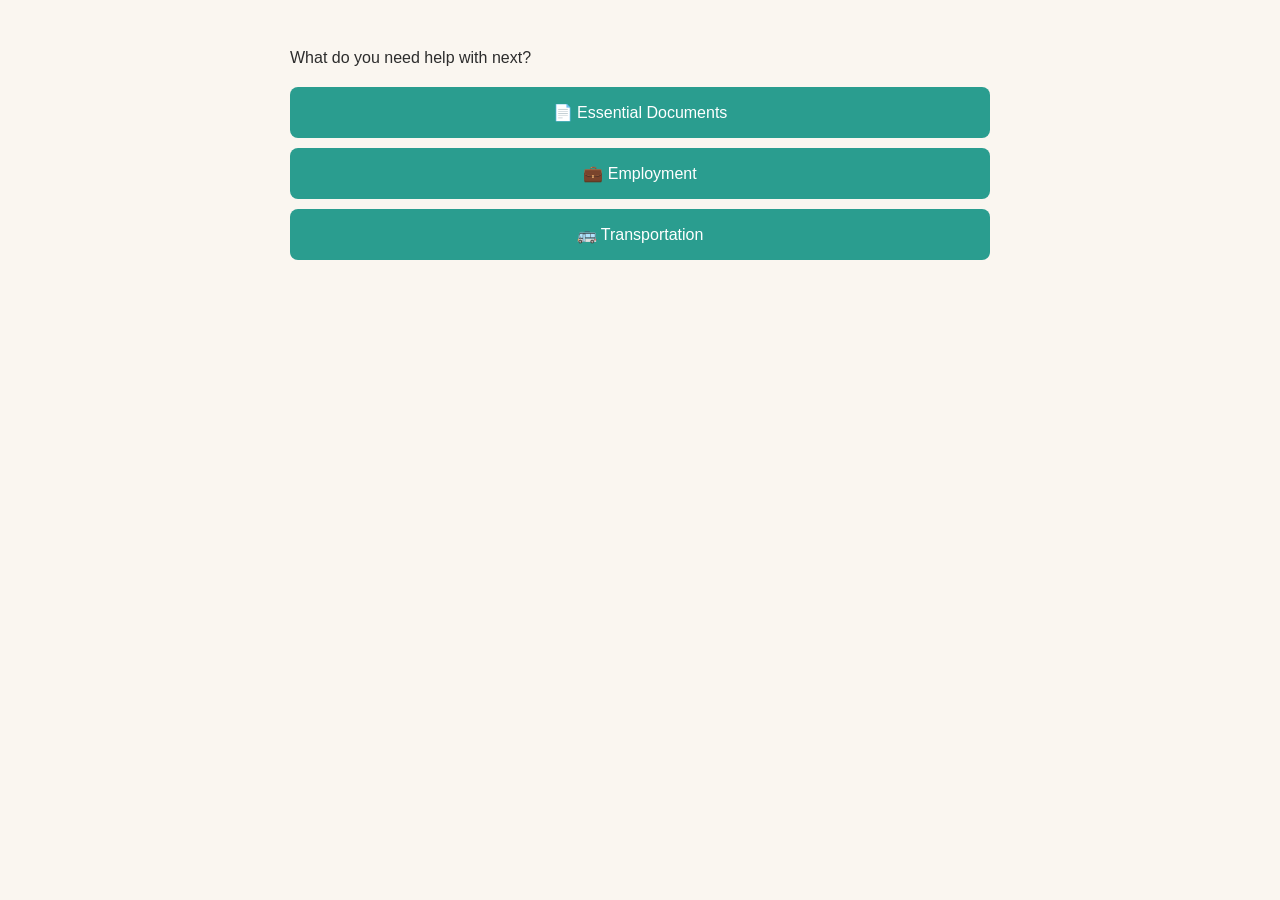
==== next.html @ a71634ce "Add next.html with 3 need options" ====
<!DOCTYPE html>
<html lang="en">
  <head>
    <meta charset="UTF-8" />
    <meta name="viewport" content="width=device-width, initial-scale=1.0" />
    <title>NEXT</title>
    <link rel="stylesheet" href="style.css" />
  </head>
  <body>
    <div id="welcome">
      <p>What do you need help with next?</p>
      <button onclick="showGuide('documents')">📄 Essential Documents</button>
      <button onclick="showGuide('employment')">💼 Employment</button>
      <button onclick="showGuide('transportation')">🚌 Transportation</button>
    </div>
    <div id="documents" class="guide">
      <h2>📄 Essential Documents</h2>
      <p>You do not need to gather everything at once. Start with what you need most urgently.</p>
      <h3>1. Birth Certificate</h3>
      <p>You may need a certified copy for identification, benefits, employment paperwork, or replacing other documents.</p>
      <h3>2. State ID or Driver's License</h3>
      <p>A current photo ID is often needed for employment, housing, banking, healthcare, and many everyday tasks.</p>
      <h3>3. Social Security Card</h3>
      <p>You may need your card or Social Security number for employment and other applications.</p>
      <h3>4. Diploma, GED, or Education Records</h3>
      <p>Gather proof of your highest level of education, including any vocational training or certificates earned while incarcerated.</p>
      <h3>5. Release Documents</h3>
      <p>Keep your release paperwork and any documents you received when you came home together in one safe place.</p>
      <h3>6. Supervision Information</h3>
      <p>If applicable, save your officer's name, phone number, office address, reporting instructions, and next appointment somewhere easy to find.</p>
      <h3>7. Health Insurance Information</h3>
      <p>Keep your insurance card, member information, or other healthcare coverage details accessible.</p>
      <p><strong>Your next step:</strong> Look through this list. What do you already have? What are you missing? Start with the missing document you need most urgently.</p>
      <button onclick="showWelcome()">← Choose another need</button>
    </div>
    <div id="employment" class="guide">
      <h2>💼 Employment</h2>
      <p>You do not have to have everything figured out today. Start with what you already have.</p>
      <h3>1. Work Experience</h3>
      <p>Write down your previous jobs, work assignments completed while incarcerated, volunteer experience, and any other responsibilities that demonstrate your skills and reliability.</p>
      <h3>2. Skills, Training, and Certifications</h3>
      <p>List skills you already have — including certifications, vocational training, technical skills, and skills gained through lived experience.</p>
      <h3>3. Resume</h3>
      <p>Turn your experience into a clear resume focused on what you can contribute. If you need help, many reentry and workforce programs offer free resume assistance.</p>
      <h3>4. References</h3>
      <p>Identify people who can speak to your character and work ethic. This could include former employers, teachers, mentors, program staff, or community members.</p>
      <h3>5. Cover Letters</h3>
      <p>A short cover letter can help you introduce yourself and explain why you are a strong candidate before an employer meets you.</p>
      <h3>6. Know Your Story</h3>
      <p>Think about how you want to talk about your background if an employer asks. Practice telling your story until you feel comfortable with it. You do not need to share every detail — prepare a brief, honest answer that takes responsibility, shows your growth, and brings the conversation back to who you are today and what you can contribute.</p>
      <p><strong>Your next step:</strong> Look through this list and choose the one thing that is keeping you from moving forward. Start there. You do not have to complete everything today.</p>
      <button onclick="showWelcome()">← Choose another need</button>
    </div>
    <div id="transportation" class="guide">
      <h2>🚌 Transportation</h2>
      <p>Reliable transportation is one of the most practical things you can plan for. Start by understanding your options.</p>
      <h3>1. Public Transportation</h3>
      <p>Find out what bus, light rail, or other public transit is available where you live. Learn how to plan a route, check schedules, pay fares, and identify the stops closest to home, work, and important appointments.</p>
      <h3>2. Rides When You Need Them</h3>
      <p>Identify options for trips that public transportation cannot cover or when timing is critical. These might include Uber, Lyft, taxis, or rides from trusted family and friends.</p>
      <h3>3. Walking and Biking</h3>
      <p>Consider what is realistically within walking or biking distance. Think about the route, weather, safety, and how long the trip will take.</p>
      <h3>4. Transportation Assistance</h3>
      <p>Some workforce and reentry programs may help with transportation costs, bus passes, or other support. Ask employment programs, reentry organizations, and community resource providers what assistance is currently available.</p>
      <h3>5. Have a Backup Plan</h3>
      <p>Think about what you will do if your usual transportation falls through. Save important phone numbers and know your second option before you need it.</p>
      <h3>6. Know Your Regular Routes</h3>
      <p>Identify the places you need to reach most often — work, appointments, healthcare, grocery stores, or family. Learn the route and travel time before an important day whenever possible.</p>
      <p><strong>Your next step:</strong> Choose the place you most need to reach this week. Find your first transportation option and one backup option.</p>
      <button onclick="showWelcome()">← Choose another need</button>
    </div>
    <script src="script.js"></script>
  </body>
</html>
---- style.css ----
body {
  font-family: Arial, sans-serif;
  max-width: 700px;
  margin: 0 auto;
  padding: 40px 20px;
  background-color: #FAF6F0;
  color: #2C2C2C;
}
h1 {
  font-size: 3rem;
  letter-spacing: 8px;
  margin-bottom: 5px;
  color: #2A9D8F;
}
h2 {
  font-size: 1.6rem;
  margin-bottom: 10px;
  color: #2A9D8F;
}
h3 {
  margin-top: 20px;
  margin-bottom: 4px;
  color: #21867A;
}
p {
  line-height: 1.7;
  margin-top: 4px;
}
button {
  display: block;
  width: 100%;
  padding: 16px;
  margin: 10px 0;
  font-size: 1rem;
  background-color: #2A9D8F;
  color: white;
  border: none;
  border-radius: 8px;
  cursor: pointer;
}
button:hover {
  background-color: #21867A;
}
.guide {
  display: none;
}
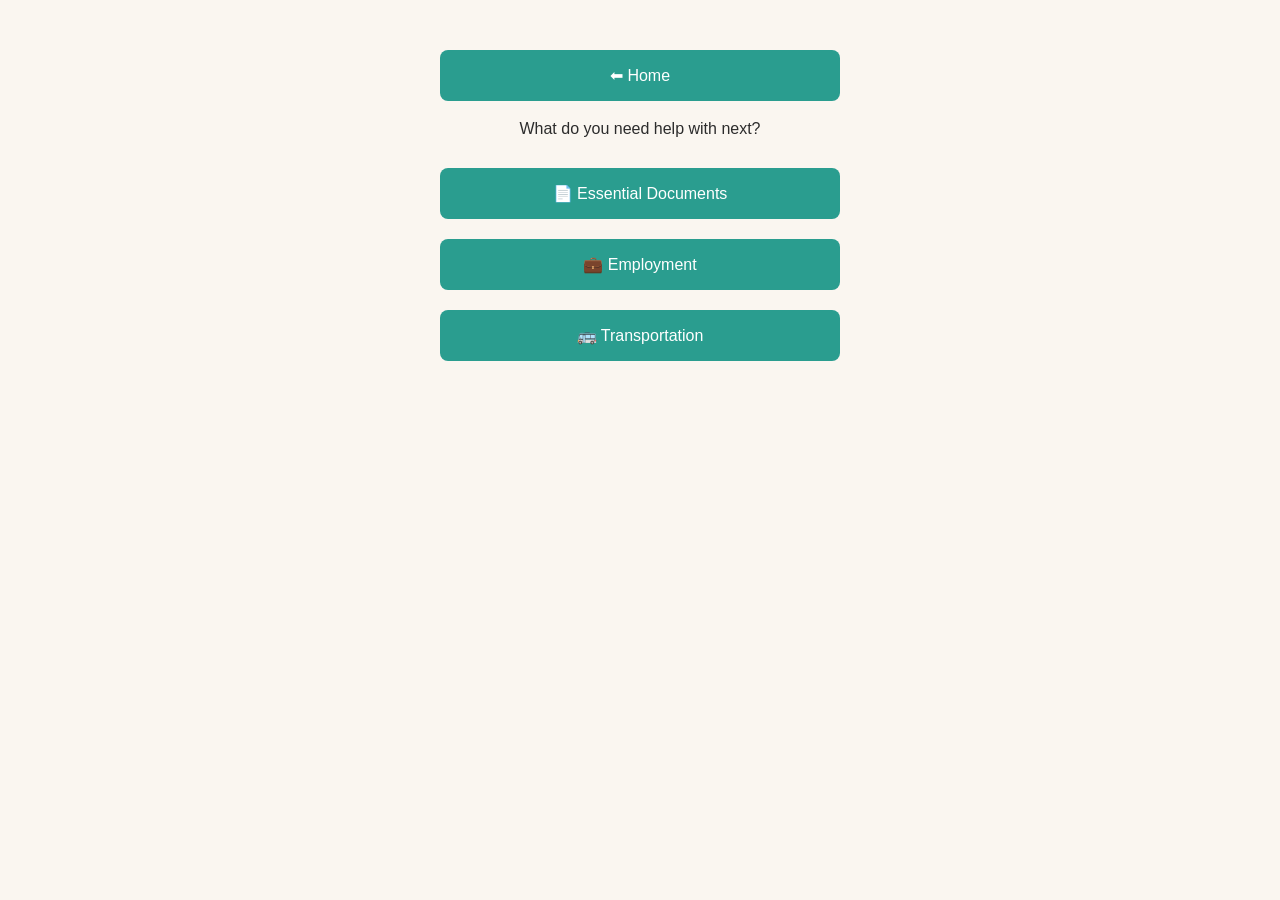
==== commit d8f3f0c9: "Add Home button to needs page" ====
--- a/next.html
+++ b/next.html
@@ -8,6 +8,7 @@
   </head>
   <body>
     <div id="welcome">
+      <button onclick="window.location.href='index.html'">⬅ Home</button>
       <p>What do you need help with next?</p>
       <button onclick="showGuide('documents')">📄 Essential Documents</button>
       <button onclick="showGuide('employment')">💼 Employment</button>
--- a/style.css
+++ b/style.css
@@ -29,8 +29,9 @@
 button {
   display: block;
   width: 100%;
+  max-width: 400px;
   padding: 16px;
-  margin: 10px 0;
+  margin: 10px auto;
   font-size: 1rem;
   background-color: #2A9D8F;
   color: white;
@@ -44,3 +45,12 @@
 .guide {
   display: none;
 }
+#welcome {
+  display: flex;
+  flex-direction: column;
+  align-items: center;
+}
+#welcome img {
+  display: block;
+  margin: 0 auto 20px auto;
+}
